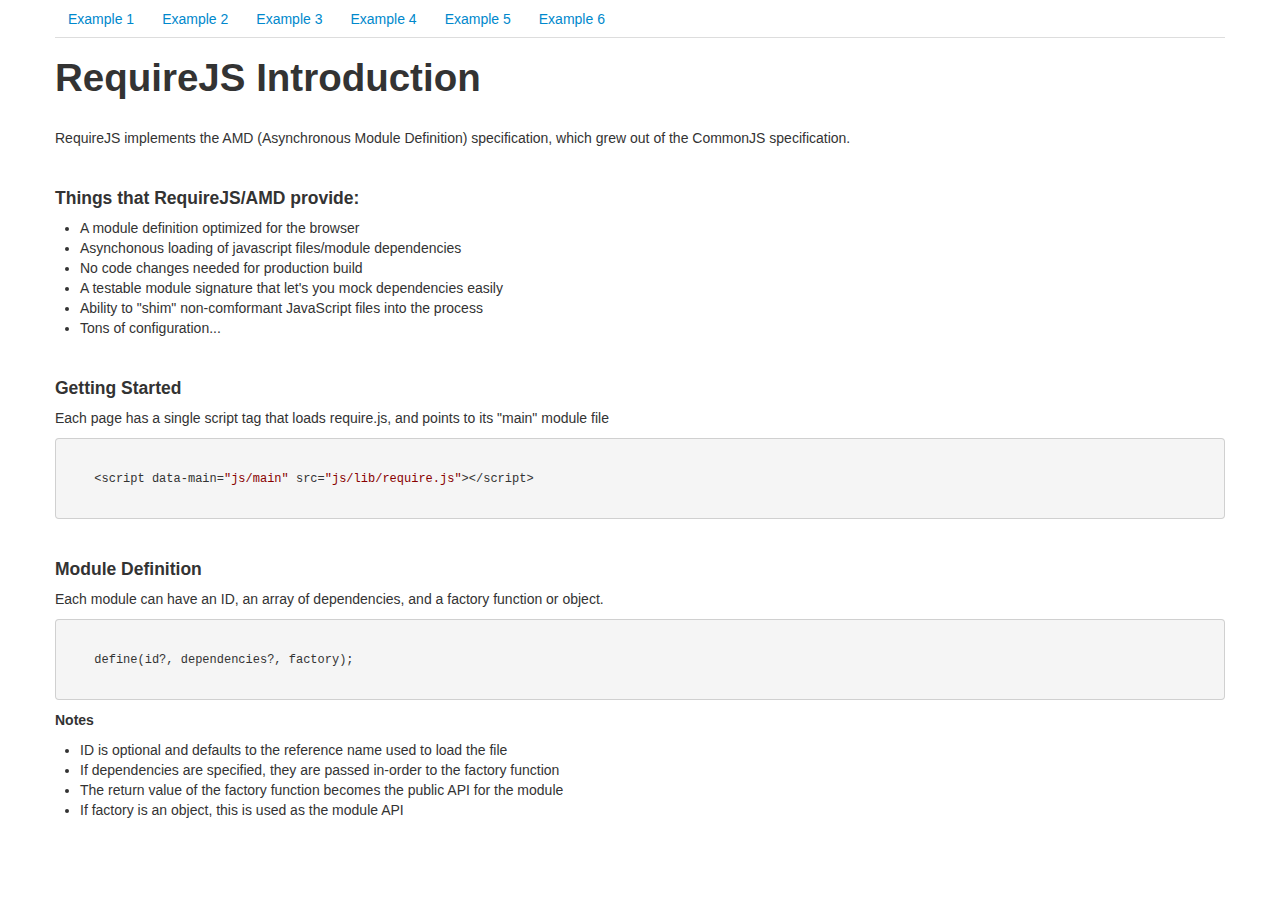
==== index.html @ 103ff654 "Some examples are done" ====
<!DOCTYPE html>
<html lang="en">
<head>
    <title>RequireJS Examples</title>
    <link rel="stylesheet" href="/js/lib/highlight.js/styles/default.css">
    <script src="/js/lib/highlight.js/highlight.pack.js"></script>
    <script>hljs.initHighlightingOnLoad();</script>

    <link rel="stylesheet" href="/js/lib/bootstrap/css/bootstrap.min.css"/>
    <link rel="stylesheet" href="/js/lib/bootstrap/css/bootstrap-responsive.min.css"/>
    
</head>
<body>

<div class="container">
    <ul class="nav nav-tabs">
        <li><a href="/example1.html">Example 1</a></li>
        <li><a href="/example2.html">Example 2</a></li>
        <li><a href="/example3.html">Example 3</a></li>
        <li><a href="/example4.html">Example 4</a></li>
        <li><a href="/example5.html">Example 5</a></li>
        <li><a href="/example6.html">Example 6</a></li>
    </ul>
    
    <h1>RequireJS Introduction</h1>
    <br/>
    
    <p>RequireJS implements the AMD (Asynchronous Module Definition) specification, which grew out of the 
    CommonJS specification.</p>
    <br/>
    
    <h4>Things that RequireJS/AMD provide:</h4>
    <ul>
        <li>A module definition optimized for the browser</li>
        <li>Asynchonous loading of javascript files/module dependencies</li>
        <li>No code changes needed for production build</li>
        <li>A testable module signature that let's you mock dependencies easily</li>
        <li>Ability to "shim" non-comformant JavaScript files into the process</li>
        <li>Tons of configuration...</li>
    </ul>
    <br/>
    
    <h4>Getting Started</h4>
    <p>Each page has a single script tag that loads require.js, and points to its "main" module file</p>
<pre>
<code class="javascript">
    &lt;script data-main="js/main" src="js/lib/require.js">&lt;/script>
</code>
</pre>
    <br/>
    
    <h4>Module Definition</h4>
    <p>Each module can have an ID, an array of dependencies, and a factory function or object.</p>
<pre>
<code class="javascript">
    define(id?, dependencies?, factory);
</code>
</pre>
    <h5>Notes</h5>
    <ul>
        <li>ID is optional and defaults to the reference name used to load the file</li>
        <li>If dependencies are specified, they are passed in-order to the factory function</li>
        <li>The return value of the factory function becomes the public API for the module</li>
        <li>If factory is an object, this is used as the module API</li>
    </ul>
    
</div>

</body>
</html>
---- js/lib/highlight.js/styles/default.css ----
/*

Original style from softwaremaniacs.org (c) Ivan Sagalaev <Maniac@SoftwareManiacs.Org>

*/

pre code {
  display: block; padding: 0.5em;
  background: #F0F0F0;
}

pre code,
pre .subst,
pre .tag .title,
pre .lisp .title,
pre .clojure .built_in,
pre .nginx .title {
  color: black;
}

pre .string,
pre .title,
pre .constant,
pre .parent,
pre .tag .value,
pre .rules .value,
pre .rules .value .number,
pre .preprocessor,
pre .ruby .symbol,
pre .ruby .symbol .string,
pre .aggregate,
pre .template_tag,
pre .django .variable,
pre .smalltalk .class,
pre .addition,
pre .flow,
pre .stream,
pre .bash .variable,
pre .apache .tag,
pre .apache .cbracket,
pre .tex .command,
pre .tex .special,
pre .erlang_repl .function_or_atom,
pre .markdown .header {
  color: #800;
}

pre .comment,
pre .annotation,
pre .template_comment,
pre .diff .header,
pre .chunk,
pre .markdown .blockquote {
  color: #888;
}

pre .number,
pre .date,
pre .regexp,
pre .literal,
pre .smalltalk .symbol,
pre .smalltalk .char,
pre .go .constant,
pre .change,
pre .markdown .bullet,
pre .markdown .link_url {
  color: #080;
}

pre .label,
pre .javadoc,
pre .ruby .string,
pre .decorator,
pre .filter .argument,
pre .localvars,
pre .array,
pre .attr_selector,
pre .important,
pre .pseudo,
pre .pi,
pre .doctype,
pre .deletion,
pre .envvar,
pre .shebang,
pre .apache .sqbracket,
pre .nginx .built_in,
pre .tex .formula,
pre .erlang_repl .reserved,
pre .prompt,
pre .markdown .link_label,
pre .vhdl .attribute,
pre .clojure .attribute,
pre .coffeescript .property {
  color: #88F
}

pre .keyword,
pre .id,
pre .phpdoc,
pre .title,
pre .built_in,
pre .aggregate,
pre .css .tag,
pre .javadoctag,
pre .phpdoc,
pre .yardoctag,
pre .smalltalk .class,
pre .winutils,
pre .bash .variable,
pre .apache .tag,
pre .go .typename,
pre .tex .command,
pre .markdown .strong,
pre .request,
pre .status {
  font-weight: bold;
}

pre .markdown .emphasis {
  font-style: italic;
}

pre .nginx .built_in {
  font-weight: normal;
}

pre .coffeescript .javascript,
pre .javascript .xml,
pre .tex .formula,
pre .xml .javascript,
pre .xml .vbscript,
pre .xml .css,
pre .xml .cdata {
  opacity: 0.5;
}
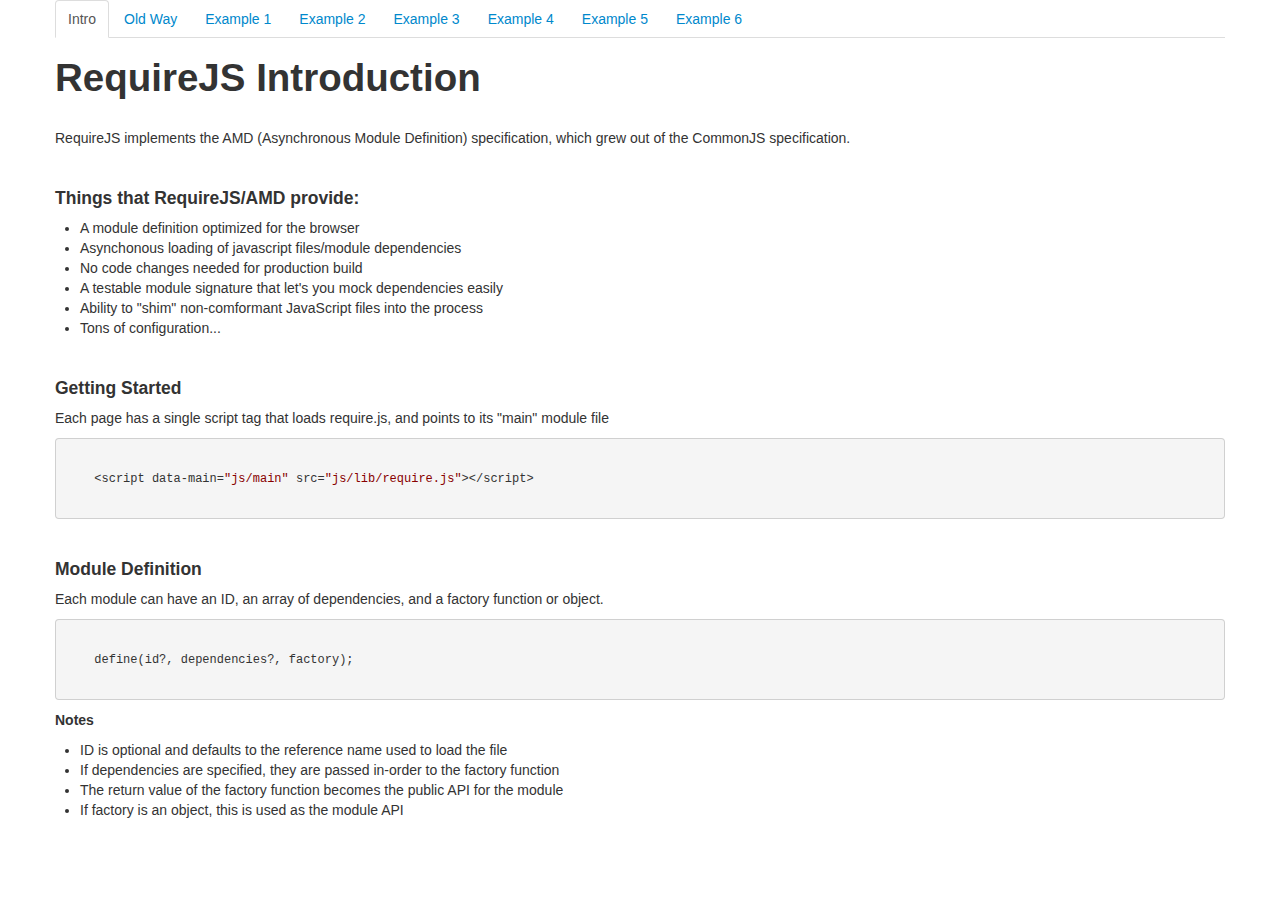
==== commit 574f9493: "Old way page, and added a well to each example" ====
--- a/index.html
+++ b/index.html
@@ -14,6 +14,8 @@
 
 <div class="container">
     <ul class="nav nav-tabs">
+        <li class="active"><a href="/">Intro</a></li>
+        <li><a href="/example0.html">Old Way</a></li>
         <li><a href="/example1.html">Example 1</a></li>
         <li><a href="/example2.html">Example 2</a></li>
         <li><a href="/example3.html">Example 3</a></li>
